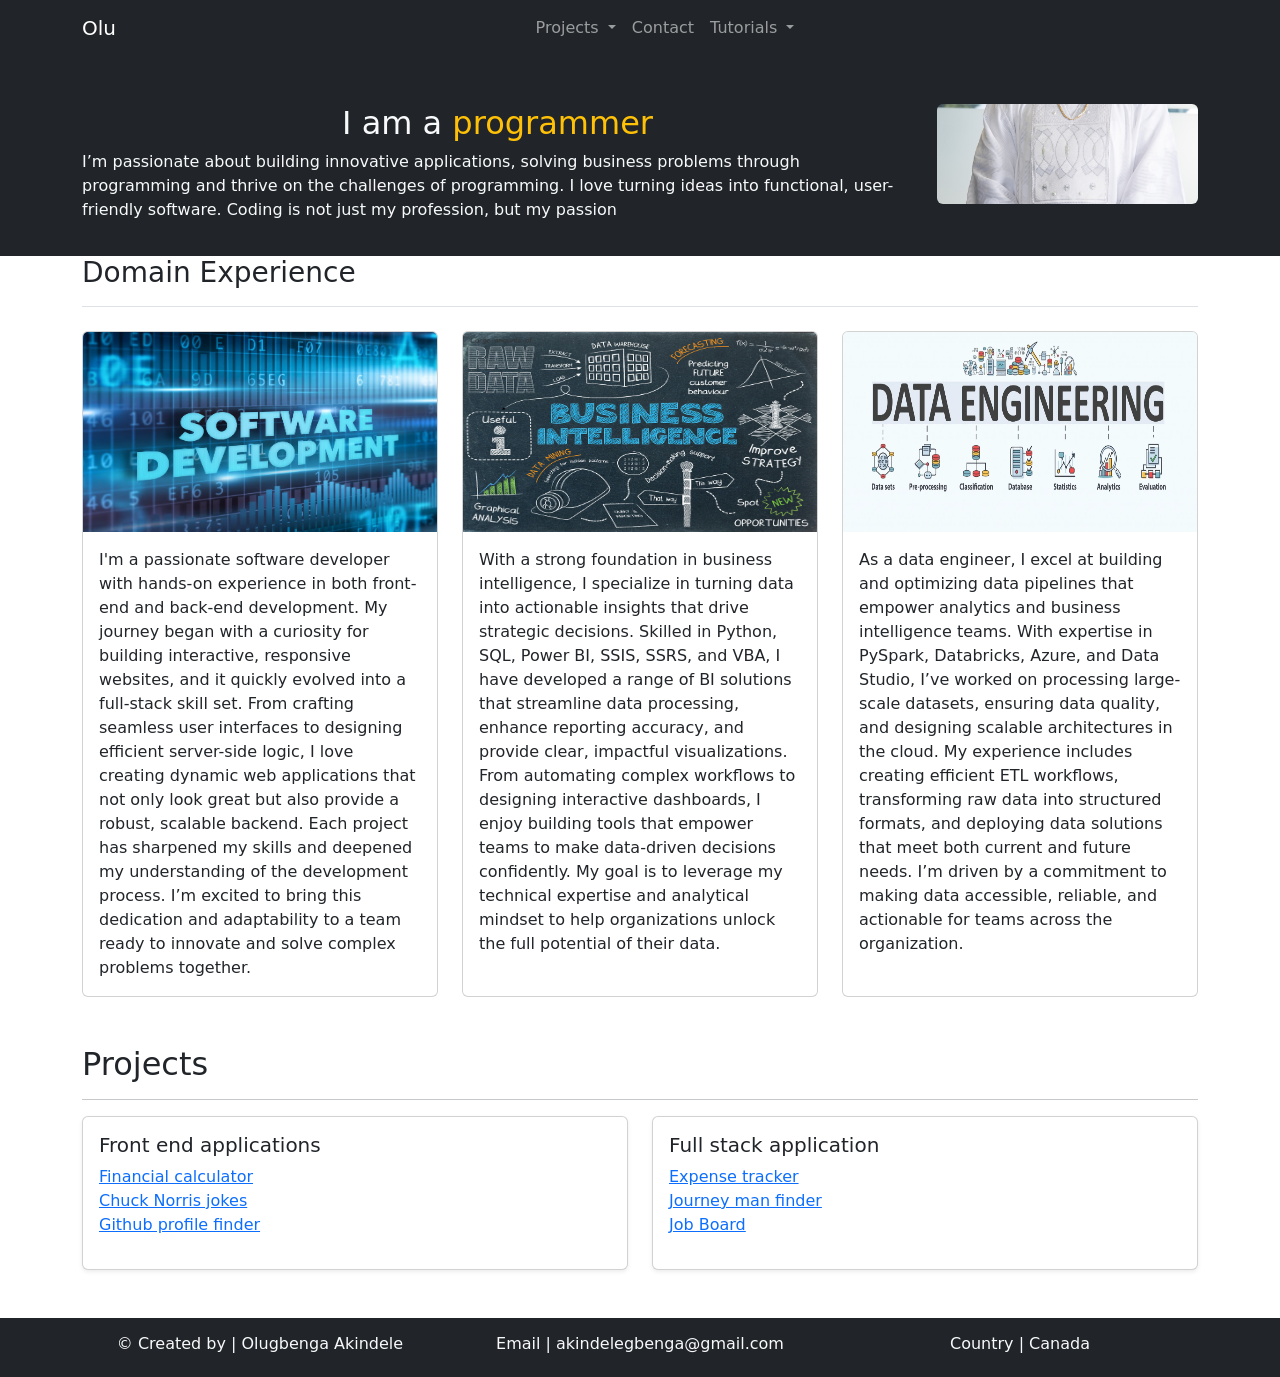
==== index.html @ 5c5279d9 "first commit" ====
<!doctype html>
<html lang="en">
  <head>
    <meta charset="utf-8">
    <meta name="viewport" content="width=device-width, initial-scale=1">
    <title>Olugbenga Akindele</title>
    <link href="https://cdn.jsdelivr.net/npm/bootstrap@5.3.3/dist/css/bootstrap.min.css" rel="stylesheet" integrity="sha384-QWTKZyjpPEjISv5WaRU9OFeRpok6YctnYmDr5pNlyT2bRjXh0JMhjY6hW+ALEwIH" crossorigin="anonymous">
    <link rel="stylesheet" href="style.css">
</head>
  <body>
    <special-header></special-header> 

    <section style="height: 200px;"  class="bg-dark text-light p-5 text-center">
        <div class="container">
            <div class="row d-sm-flex">
                <div class="col-sm-12 col-md-9">
                    <h2>I am a <span class="text-warning">programmer</span></h2>
                    <p class= "text-start">
                        I’m passionate about building innovative applications, solving business problems through programming and thrive on the challenges of programming. I love turning ideas into functional, user-friendly software. Coding is not just my profession, but my passion
                    </p>
                </div>
                <div class="image-container col-sm-12 col-md-3" style="height: 100px;">
                    <img
                      class="img-fluid rounded"
                      src="img/profile.jpg"
                      alt="Profile Picture"
                      style="width: 100%; height: 100%; object-fit: cover;"
                    >
                </div>
                
            </div> 

        </div>
    </section>
    <section>
        <div class="container">
            <div class="col-12 border-bottom pb-2 mb-4">
                <h3>Domain Experience</h3>
            </div>
            <div class="row">
                <!-- Column Software Development -->
                <div class="col-4">
                    <div class="card h-100">
                        <div style="height: 200px;" class="overflow-hidden">
                            <img class="card-img-top h-100 w-100" src="img/software_dev.png" alt="">
                        </div>
                        <div class="card-body">
                            <p class="card-text">
                                I'm a passionate software developer with hands-on experience in both front-end and back-end development. My journey began with a curiosity for building interactive, responsive websites, and it quickly evolved into a full-stack skill set. From crafting seamless user interfaces to designing efficient server-side logic, I love creating dynamic web applications that not only look great but also provide a robust, scalable backend. Each project has sharpened my skills and deepened my understanding of the development process. I’m excited to bring this dedication and adaptability to a team ready to innovate and solve complex problems together.
                            </p>
                        </div>
                    </div>
                </div>
                <!-- Column BI Developer -->
                <div class="col-4">
                    <div class="card h-100">
                        <div style="height: 200px;" class="overflow-hidden">
                            <img class="card-img-top h-100 w-100" src="img/business_intelligence.jpg" alt="">
                        </div>
                        <div class="card-body">
                            <p class="card-text">
                                With a strong foundation in business intelligence, I specialize in turning data into actionable insights that drive strategic decisions. Skilled in Python, SQL, Power BI, SSIS, SSRS, and VBA, I have developed a range of BI solutions that streamline data processing, enhance reporting accuracy, and provide clear, impactful visualizations. From automating complex workflows to designing interactive dashboards, I enjoy building tools that empower teams to make data-driven decisions confidently. My goal is to leverage my technical expertise and analytical mindset to help organizations unlock the full potential of their data.
                            </p>
                        </div>
                    </div>
                </div>
                <!-- Column Data Engineering -->
                <div class="col-4">
                    <div class="card h-100">
                        <div style="height: 200px;" class="overflow-hidden">
                            <img class="card-img-top h-100 w-100" src="img/data_engineering.webp" alt="">
                        </div>
                        <div class="card-body">
                            <p class="card-text">
                                As a data engineer, I excel at building and optimizing data pipelines that empower analytics and business intelligence teams. With expertise in PySpark, Databricks, Azure, and Data Studio, I’ve worked on processing large-scale datasets, ensuring data quality, and designing scalable architectures in the cloud. My experience includes creating efficient ETL workflows, transforming raw data into structured formats, and deploying data solutions that meet both current and future needs. I’m driven by a commitment to making data accessible, reliable, and actionable for teams across the organization.
                            </p>
                        </div>
                    </div>
                </div>
            </div>
        </div>
    </section>

    <!--  project section -->
    <section>
        <div class="container my-5">
            <h2>Projects</h2>
            <hr>
            <div class="row">
                <div class="col-md-6">
                    <div class="card shadow-sm">
                        <div class="card-body">
                            <h5 class="card-title">Front end applications</h5>
                            <ul class="list-unstyled">
                                <li><a href="fend.html">Financial calculator</a></li>
                                <li><a href="fend.html">Chuck Norris jokes</a></li>
                                <li><a href="fend.html">Github profile finder</a></li>
                            </ul>
                        </div>
                    </div>
                </div>
                <div class="col-md-6">
                    <div class="card shadow-sm">
                        <div class="card-body">
                            <h5 class="card-title">Full stack application</h5>
                            <ul class="list-unstyled">
                                <li><a href="#">Expense tracker</a></li>
                                <li><a href="#">Journey man finder</a></li>
                                <li><a href="#">Job Board</a></li>
                            </ul>
                        </div>
                    </div>
                </div>
            </div>
        </div>
        
    </section>
    <!-- footer section -->
    <special-footer></special-footer>
    


    <script src="js/templ.js"></script>
    <script src="https://cdn.jsdelivr.net/npm/bootstrap@5.3.3/dist/js/bootstrap.bundle.min.js" integrity="sha384-YvpcrYf0tY3lHB60NNkmXc5s9fDVZLESaAA55NDzOxhy9GkcIdslK1eN7N6jIeHz" crossorigin="anonymous"></script>
  </body>
</html>
---- style.css ----
.custom-search-bar {
    max-width: 600px; /* Adjust as needed */
    margin: 20px auto;
    background-color: #f8f9fa; /* Light background color */
    border-radius: 25px;
    border: 1px solid #ddd;
}
.custom-search-bar .form-control {
    border: none;
    box-shadow: none;
}
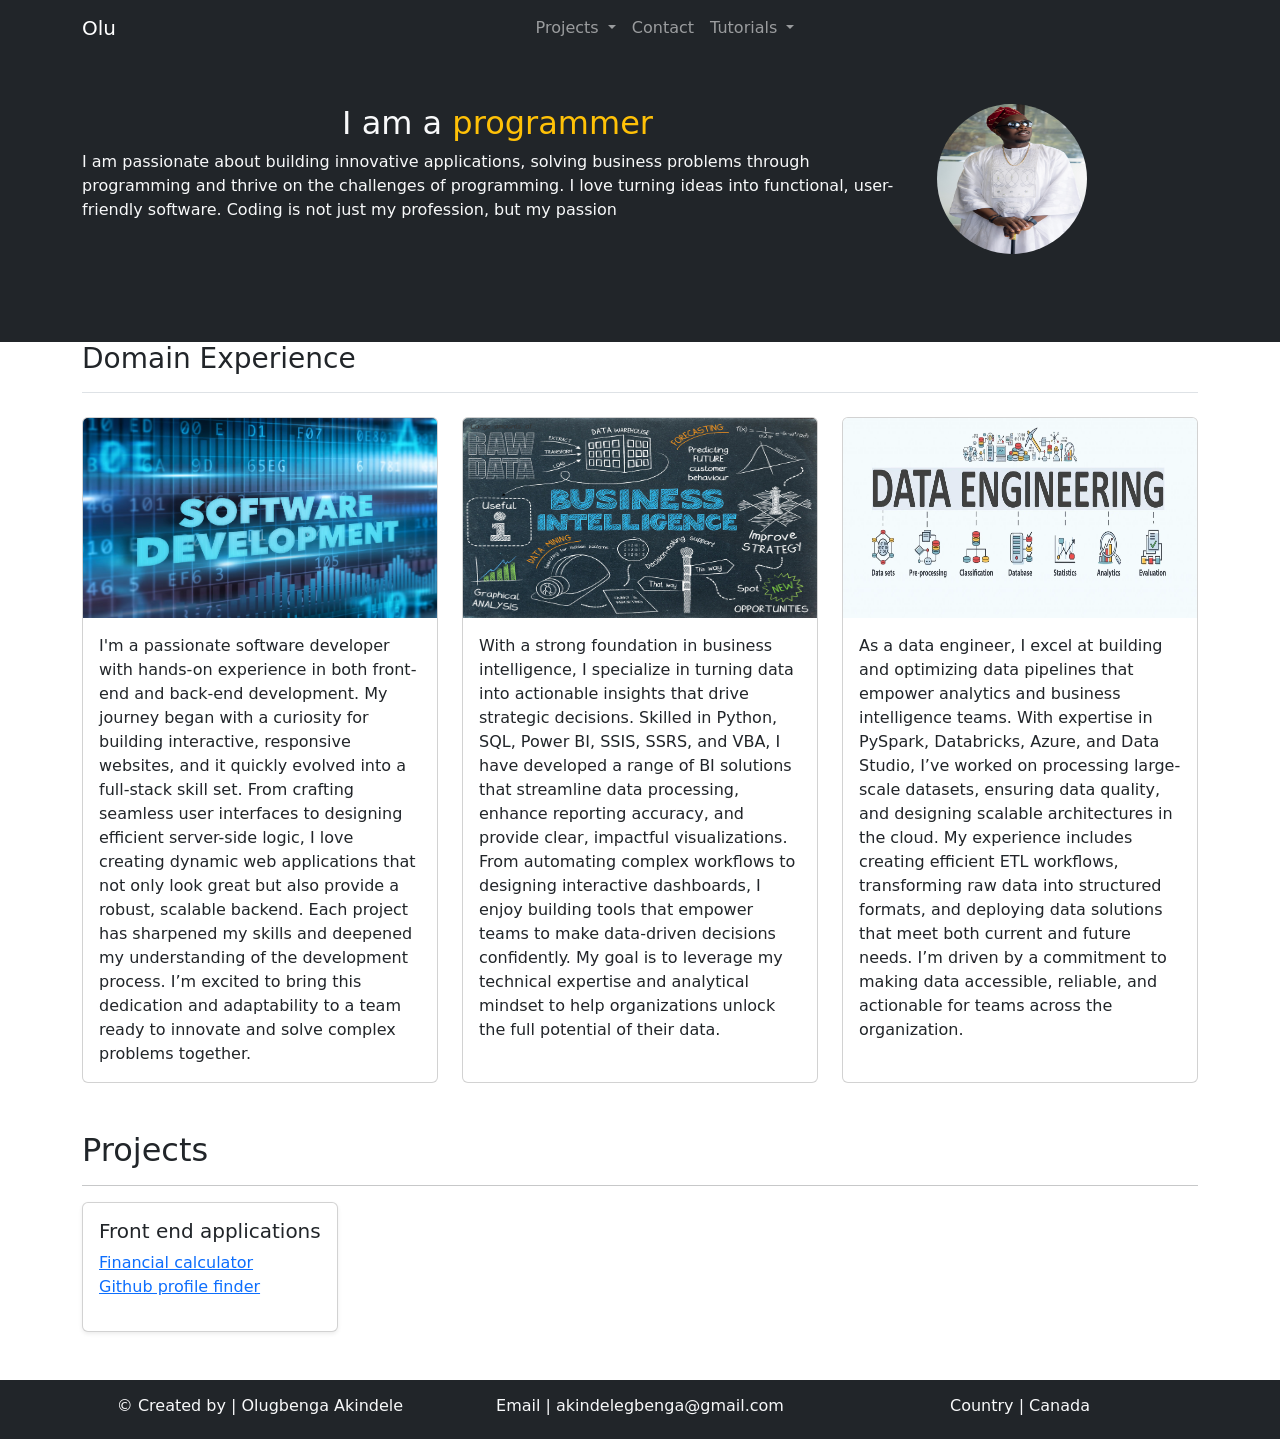
==== commit cd83f8a8: "remove uncompleted projects" ====
--- a/index.html
+++ b/index.html
@@ -10,22 +10,22 @@
   <body>
     <special-header></special-header> 
 
-    <section style="height: 200px;"  class="bg-dark text-light p-5 text-center">
+    <section  class="bg-dark text-light p-5 text-center">
         <div class="container">
             <div class="row d-sm-flex">
                 <div class="col-sm-12 col-md-9">
                     <h2>I am a <span class="text-warning">programmer</span></h2>
                     <p class= "text-start">
-                        I’m passionate about building innovative applications, solving business problems through programming and thrive on the challenges of programming. I love turning ideas into functional, user-friendly software. Coding is not just my profession, but my passion
+                        I am passionate about building innovative applications, solving business problems through programming and thrive on the challenges of programming. I love turning ideas into functional, user-friendly software. Coding is not just my profession, but my passion
                     </p>
                 </div>
-                <div class="image-container col-sm-12 col-md-3" style="height: 100px;">
-                    <img
-                      class="img-fluid rounded"
-                      src="img/profile.jpg"
-                      alt="Profile Picture"
-                      style="width: 100%; height: 100%; object-fit: cover;"
+                <div class="col-sm-12 col-md-3 text-center mb-4 d-sm-flex">
+                    <img src="img/profile.jpg" 
+                        class="rounded-circle mb-3" 
+                        alt="Profile Picture" 
+                        style="width: 150px; height: 150px;"
                     >
+                    
                 </div>
                 
             </div> 
@@ -87,30 +87,18 @@
             <h2>Projects</h2>
             <hr>
             <div class="row">
-                <div class="col-md-6">
+                <div class="col-auto">
                     <div class="card shadow-sm">
                         <div class="card-body">
                             <h5 class="card-title">Front end applications</h5>
                             <ul class="list-unstyled">
                                 <li><a href="fend.html">Financial calculator</a></li>
-                                <li><a href="fend.html">Chuck Norris jokes</a></li>
                                 <li><a href="fend.html">Github profile finder</a></li>
                             </ul>
                         </div>
                     </div>
                 </div>
-                <div class="col-md-6">
-                    <div class="card shadow-sm">
-                        <div class="card-body">
-                            <h5 class="card-title">Full stack application</h5>
-                            <ul class="list-unstyled">
-                                <li><a href="#">Expense tracker</a></li>
-                                <li><a href="#">Journey man finder</a></li>
-                                <li><a href="#">Job Board</a></li>
-                            </ul>
-                        </div>
-                    </div>
-                </div>
+                
             </div>
         </div>
         
